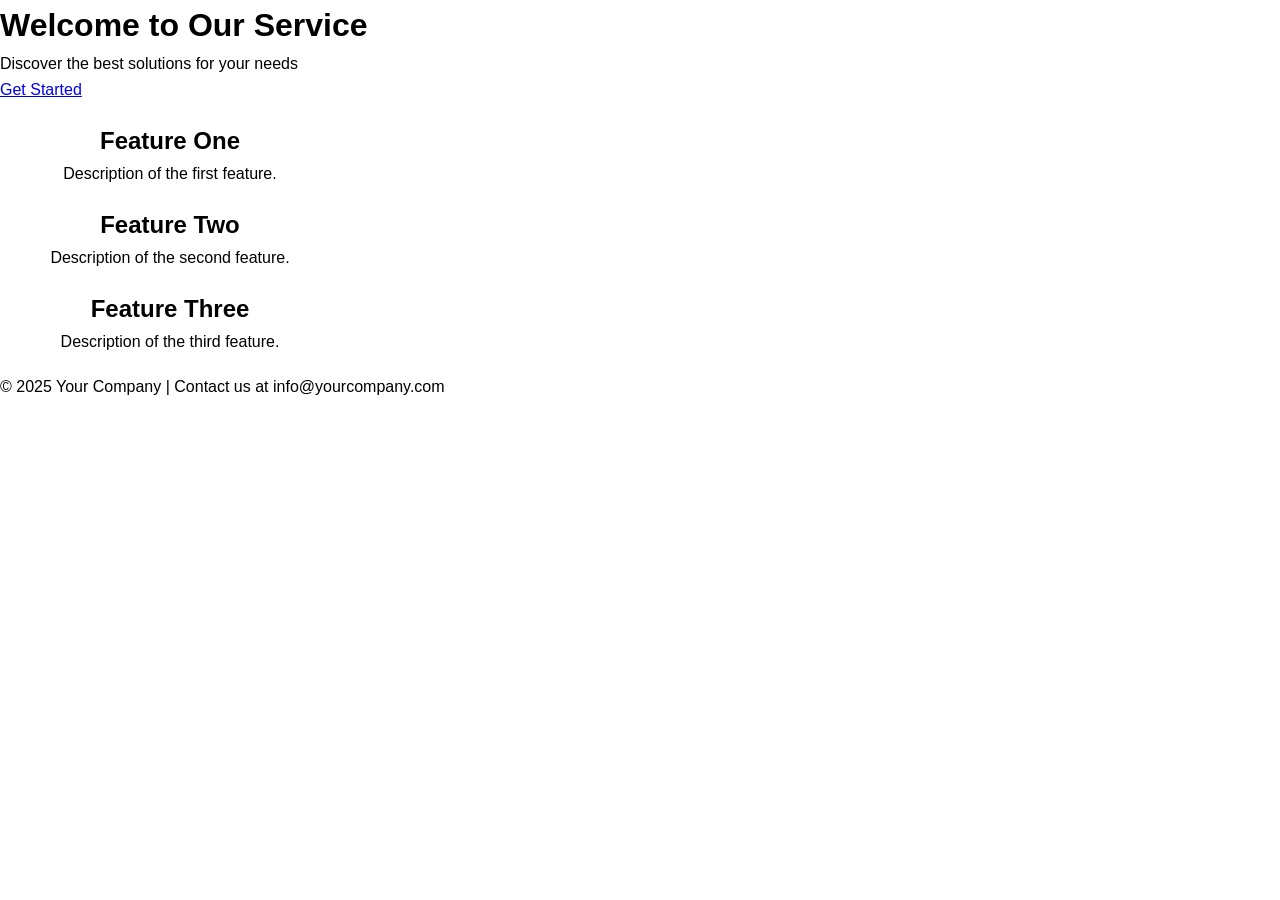
==== Responsive Landing Page Design/index.html @ 9ac8ab05 "Update and rename rlpd.html to index.html" ====
<!DOCTYPE html>
<html lang="en">
<head>
    <meta charset="UTF-8">
    <meta name="viewport" content="width=device-width, initial-scale=1.0">
    <title>Landing Page</title>
    <link rel="stylesheet" href="styles.css">
</head>
<body>
    <header>
        <h1>Welcome to Our Service</h1>
        <p>Discover the best solutions for your needs</p>
        <a href="#features" class="btn">Get Started</a>
    </header>
    
    <section id="features">
        <div class="feature">
            <h2>Feature One</h2>
            <p>Description of the first feature.</p>
        </div>
        <div class="feature">
            <h2>Feature Two</h2>
            <p>Description of the second feature.</p>
        </div>
        <div class="feature">
            <h2>Feature Three</h2>
            <p>Description of the third feature.</p>
        </div>
    </section>

    <footer>
        <p>&copy; 2025 Your Company | Contact us at info@yourcompany.com</p>
    </footer>
</body>
</html>
---- Responsive Landing Page Design/styles.css ----
/* General Reset */
* {
    margin: 0;
    padding: 0;
    box-sizing: border-box;
}

body {
    font-family: Arial, sans-serif;
    line-height: 1.6;
}

/* Hero Section */
.hero {
    background-color: #2a9d8f;
    color: white;
    text-align: center;
    padding: 60px 20px;
}

.hero h1 {
    font-size: 2.5em;
}

.hero p {
    margin: 20px 0;
    font-size: 1.2em;
}

.cta-button {
    background-color: #264653;
    color: white;
    padding: 12px 24px;
    text-decoration: none;
    border-radius: 5px;
}

/* Features Section */
.features {
    display: flex;
    justify-content: space-around;
    padding: 40px 20px;
    flex-wrap: wrap;
    background-color: #f4f4f4;
}

.feature {
    flex: 1 1 250px;
    max-width: 300px;
    margin: 20px;
    text-align: center;
}

.feature img {
    width: 64px;
    margin-bottom: 15px;
}

/* Footer */
.footer {
    background-color: #264653;
    color: white;
    text-align: center;
    padding: 20px;
}

/* Responsive Design */
@media (max-width: 768px) {
    .features {
        flex-direction: column;
        align-items: center;
    }
}
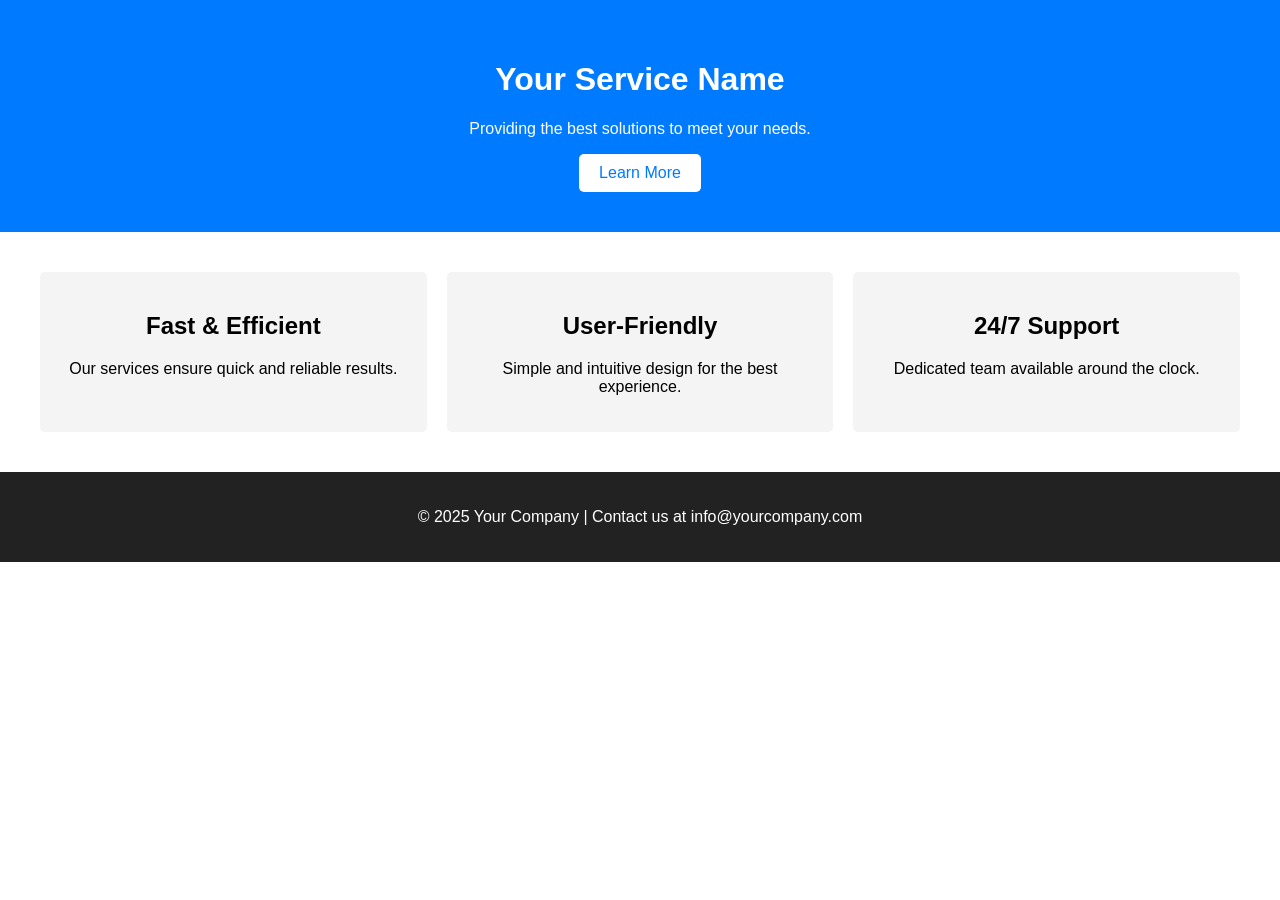
==== commit 5b1fc899: "Update index.html" ====
--- a/Responsive Landing Page Design/index.html
+++ b/Responsive Landing Page Design/index.html
@@ -3,33 +3,35 @@
 <head>
     <meta charset="UTF-8">
     <meta name="viewport" content="width=device-width, initial-scale=1.0">
-    <title>Landing Page</title>
+    <title>Responsive Landing Page</title>
     <link rel="stylesheet" href="styles.css">
 </head>
 <body>
+
     <header>
-        <h1>Welcome to Our Service</h1>
-        <p>Discover the best solutions for your needs</p>
-        <a href="#features" class="btn">Get Started</a>
+        <h1>Your Service Name</h1>
+        <p>Providing the best solutions to meet your needs.</p>
+        <a href="#features" class="btn">Learn More</a>
     </header>
-    
+
     <section id="features">
         <div class="feature">
-            <h2>Feature One</h2>
-            <p>Description of the first feature.</p>
+            <h2>Fast & Efficient</h2>
+            <p>Our services ensure quick and reliable results.</p>
         </div>
         <div class="feature">
-            <h2>Feature Two</h2>
-            <p>Description of the second feature.</p>
+            <h2>User-Friendly</h2>
+            <p>Simple and intuitive design for the best experience.</p>
         </div>
         <div class="feature">
-            <h2>Feature Three</h2>
-            <p>Description of the third feature.</p>
+            <h2>24/7 Support</h2>
+            <p>Dedicated team available around the clock.</p>
         </div>
     </section>
 
     <footer>
         <p>&copy; 2025 Your Company | Contact us at info@yourcompany.com</p>
     </footer>
+
 </body>
 </html>
--- a/Responsive Landing Page Design/styles.css
+++ b/Responsive Landing Page Design/styles.css
@@ -1,73 +1,51 @@
-/* General Reset */
-* {
+body {
+    font-family: Arial, sans-serif;
     margin: 0;
     padding: 0;
-    box-sizing: border-box;
+    text-align: center;
 }
 
-body {
-    font-family: Arial, sans-serif;
-    line-height: 1.6;
+header {
+    background: #007bff;
+    color: white;
+    padding: 40px;
 }
 
-/* Hero Section */
-.hero {
-    background-color: #2a9d8f;
-    color: white;
-    text-align: center;
-    padding: 60px 20px;
-}
-
-.hero h1 {
-    font-size: 2.5em;
-}
-
-.hero p {
-    margin: 20px 0;
-    font-size: 1.2em;
-}
-
-.cta-button {
-    background-color: #264653;
-    color: white;
-    padding: 12px 24px;
+.btn {
+    display: inline-block;
+    padding: 10px 20px;
+    background: #fff;
+    color: #007bff;
     text-decoration: none;
     border-radius: 5px;
 }
 
-/* Features Section */
-.features {
+#features {
     display: flex;
-    justify-content: space-around;
-    padding: 40px 20px;
-    flex-wrap: wrap;
-    background-color: #f4f4f4;
+    justify-content: center;
+    gap: 20px;
+    padding: 40px;
 }
 
 .feature {
-    flex: 1 1 250px;
-    max-width: 300px;
-    margin: 20px;
-    text-align: center;
+    background: #f4f4f4;
+    padding: 20px;
+    width: 30%;
+    border-radius: 5px;
 }
 
-.feature img {
-    width: 64px;
-    margin-bottom: 15px;
-}
-
-/* Footer */
-.footer {
-    background-color: #264653;
+footer {
+    background: #222;
     color: white;
-    text-align: center;
     padding: 20px;
 }
 
-/* Responsive Design */
 @media (max-width: 768px) {
-    .features {
+    #features {
         flex-direction: column;
-        align-items: center;
+    }
+    
+    .feature {
+        width: 100%;
     }
 }
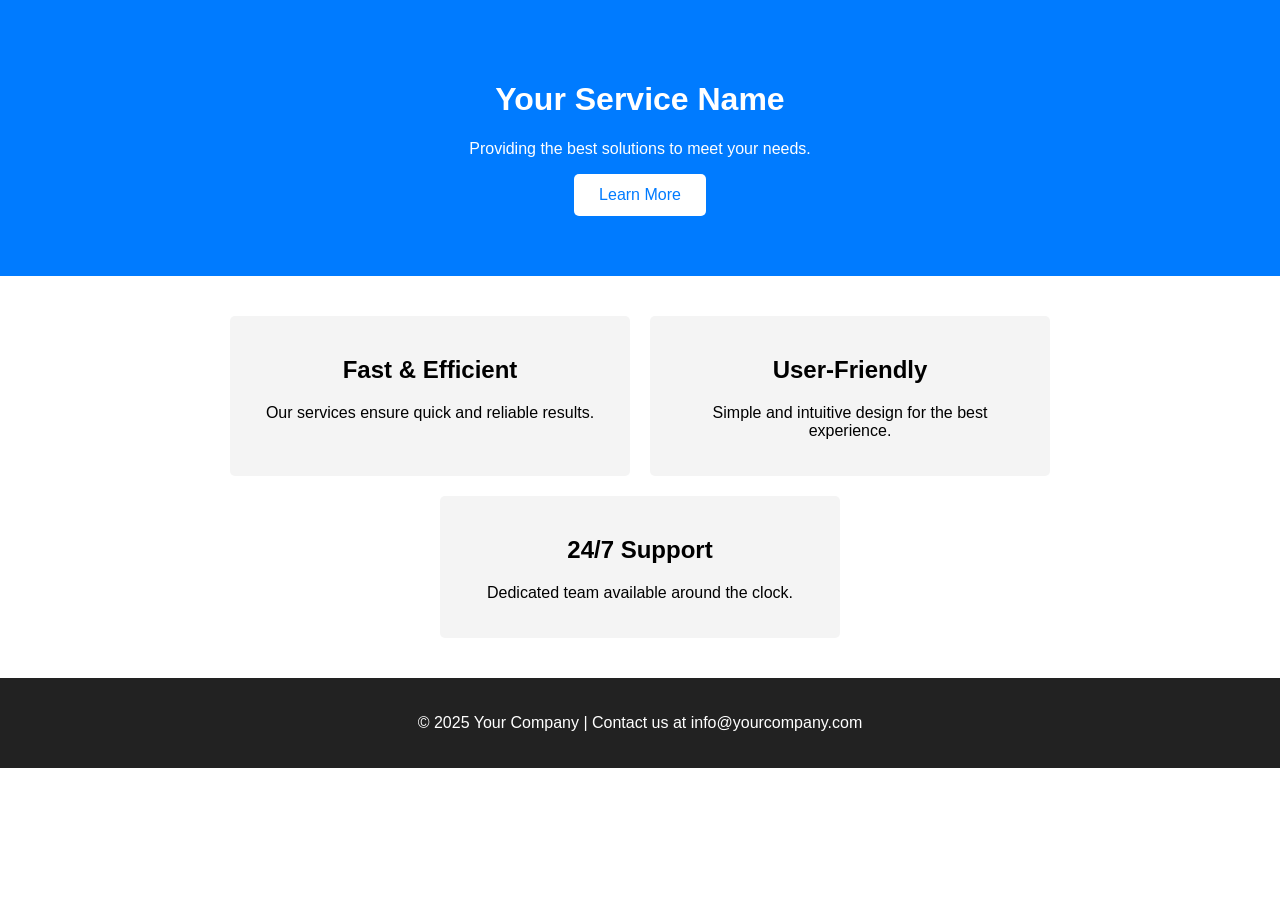
==== commit 0b8fcb12: "Update index.html" ====
--- a/Responsive Landing Page Design/index.html
+++ b/Responsive Landing Page Design/index.html
@@ -4,7 +4,60 @@
     <meta charset="UTF-8">
     <meta name="viewport" content="width=device-width, initial-scale=1.0">
     <title>Responsive Landing Page</title>
-    <link rel="stylesheet" href="styles.css">
+    <style>
+        body {
+            font-family: Arial, sans-serif;
+            margin: 0;
+            padding: 0;
+            text-align: center;
+        }
+
+        header {
+            background: #007bff;
+            color: white;
+            padding: 60px;
+        }
+
+        .btn {
+            display: inline-block;
+            padding: 12px 25px;
+            background: #fff;
+            color: #007bff;
+            text-decoration: none;
+            border-radius: 5px;
+        }
+
+        #features {
+            display: flex;
+            justify-content: center;
+            gap: 20px;
+            padding: 40px;
+            flex-wrap: wrap;
+        }
+
+        .feature {
+            background: #f4f4f4;
+            padding: 20px;
+            width: 30%;
+            border-radius: 5px;
+        }
+
+        footer {
+            background: #222;
+            color: white;
+            padding: 20px;
+        }
+
+        @media (max-width: 768px) {
+            #features {
+                flex-direction: column;
+            }
+
+            .feature {
+                width: 100%;
+            }
+        }
+    </style>
 </head>
 <body>
 
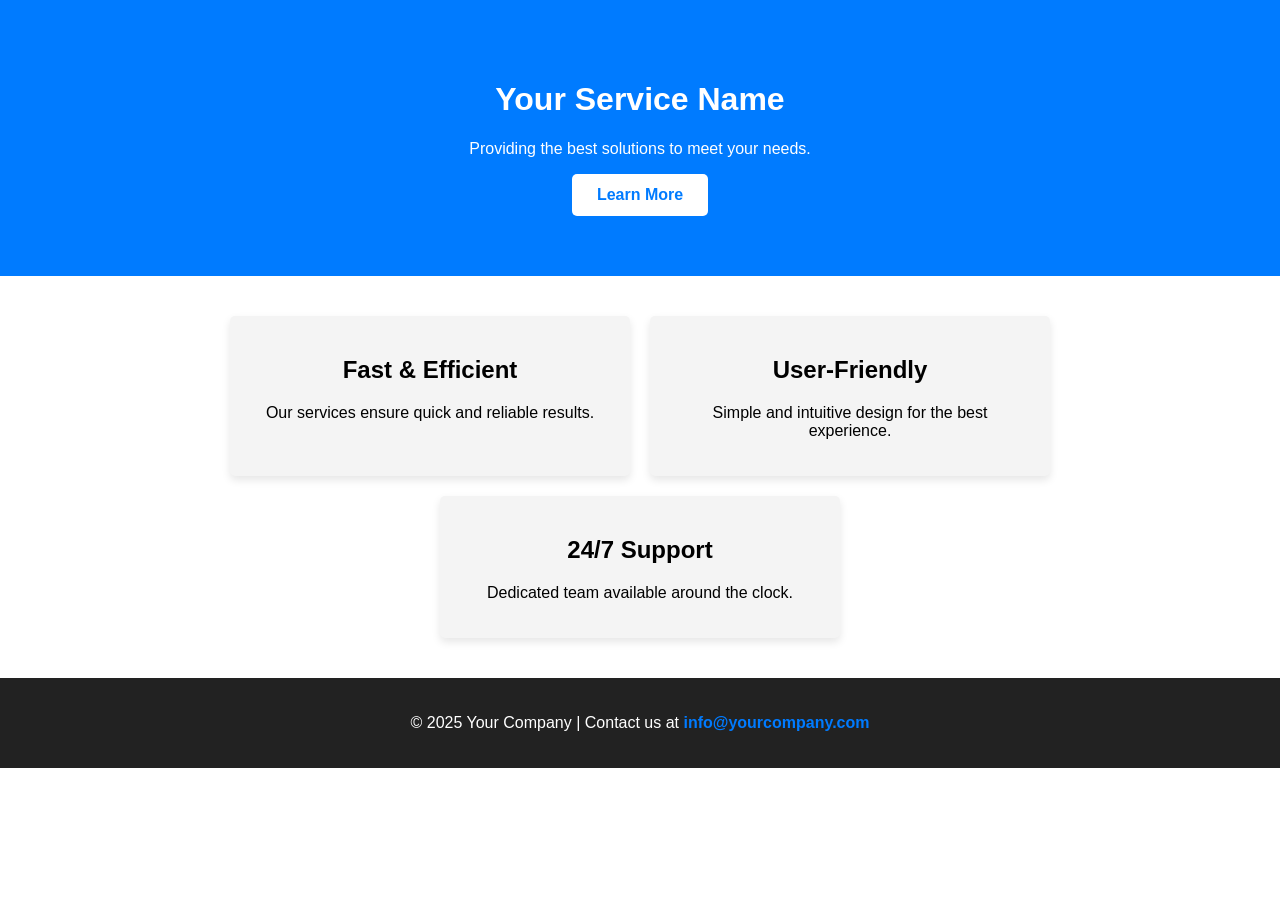
==== commit b1cb7269: "Update index.html" ====
--- a/Responsive Landing Page Design/index.html
+++ b/Responsive Landing Page Design/index.html
@@ -5,6 +5,7 @@
     <meta name="viewport" content="width=device-width, initial-scale=1.0">
     <title>Responsive Landing Page</title>
     <style>
+        /* General Styles */
         body {
             font-family: Arial, sans-serif;
             margin: 0;
@@ -12,6 +13,7 @@
             text-align: center;
         }
 
+        /* Hero Section */
         header {
             background: #007bff;
             color: white;
@@ -25,8 +27,10 @@
             color: #007bff;
             text-decoration: none;
             border-radius: 5px;
+            font-weight: bold;
         }
 
+        /* Features Section */
         #features {
             display: flex;
             justify-content: center;
@@ -40,21 +44,31 @@
             padding: 20px;
             width: 30%;
             border-radius: 5px;
+            box-shadow: 0 4px 8px rgba(0,0,0,0.1);
         }
 
+        /* Footer */
         footer {
             background: #222;
             color: white;
             padding: 20px;
         }
 
+        footer a {
+            color: #007bff;
+            text-decoration: none;
+            font-weight: bold;
+        }
+
+        /* Responsive Design */
         @media (max-width: 768px) {
             #features {
                 flex-direction: column;
+                align-items: center;
             }
 
             .feature {
-                width: 100%;
+                width: 90%;
             }
         }
     </style>
@@ -83,7 +97,7 @@
     </section>
 
     <footer>
-        <p>&copy; 2025 Your Company | Contact us at info@yourcompany.com</p>
+        <p>&copy; 2025 Your Company | Contact us at <a href="mailto:info@yourcompany.com">info@yourcompany.com</a></p>
     </footer>
 
 </body>
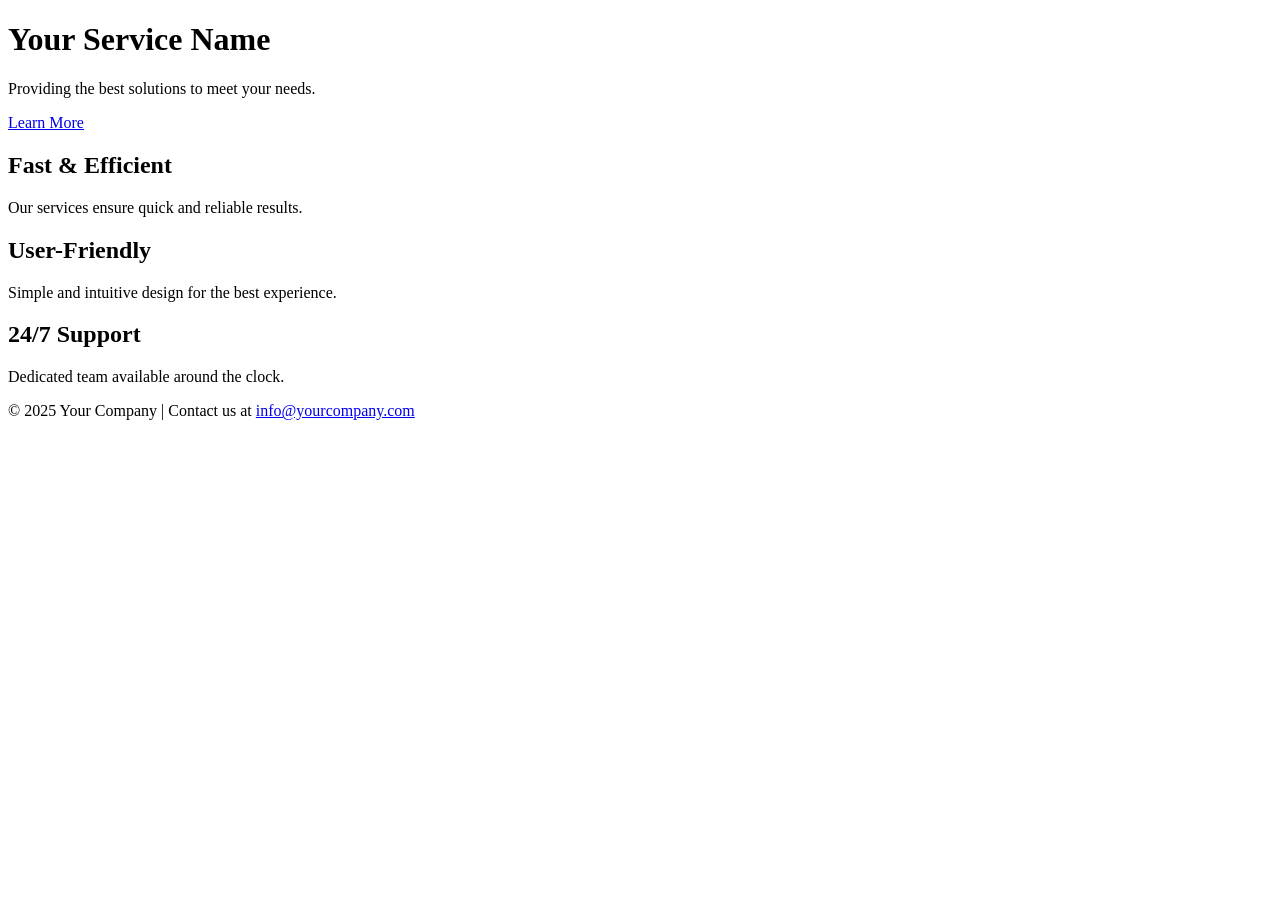
==== commit 03e70126: "Update index.html" ====
--- a/Responsive Landing Page Design/index.html
+++ b/Responsive Landing Page Design/index.html
@@ -4,74 +4,7 @@
     <meta charset="UTF-8">
     <meta name="viewport" content="width=device-width, initial-scale=1.0">
     <title>Responsive Landing Page</title>
-    <style>
-        /* General Styles */
-        body {
-            font-family: Arial, sans-serif;
-            margin: 0;
-            padding: 0;
-            text-align: center;
-        }
-
-        /* Hero Section */
-        header {
-            background: #007bff;
-            color: white;
-            padding: 60px;
-        }
-
-        .btn {
-            display: inline-block;
-            padding: 12px 25px;
-            background: #fff;
-            color: #007bff;
-            text-decoration: none;
-            border-radius: 5px;
-            font-weight: bold;
-        }
-
-        /* Features Section */
-        #features {
-            display: flex;
-            justify-content: center;
-            gap: 20px;
-            padding: 40px;
-            flex-wrap: wrap;
-        }
-
-        .feature {
-            background: #f4f4f4;
-            padding: 20px;
-            width: 30%;
-            border-radius: 5px;
-            box-shadow: 0 4px 8px rgba(0,0,0,0.1);
-        }
-
-        /* Footer */
-        footer {
-            background: #222;
-            color: white;
-            padding: 20px;
-        }
-
-        footer a {
-            color: #007bff;
-            text-decoration: none;
-            font-weight: bold;
-        }
-
-        /* Responsive Design */
-        @media (max-width: 768px) {
-            #features {
-                flex-direction: column;
-                align-items: center;
-            }
-
-            .feature {
-                width: 90%;
-            }
-        }
-    </style>
+    <link rel="stylesheet" href="styles.css">
 </head>
 <body>
 
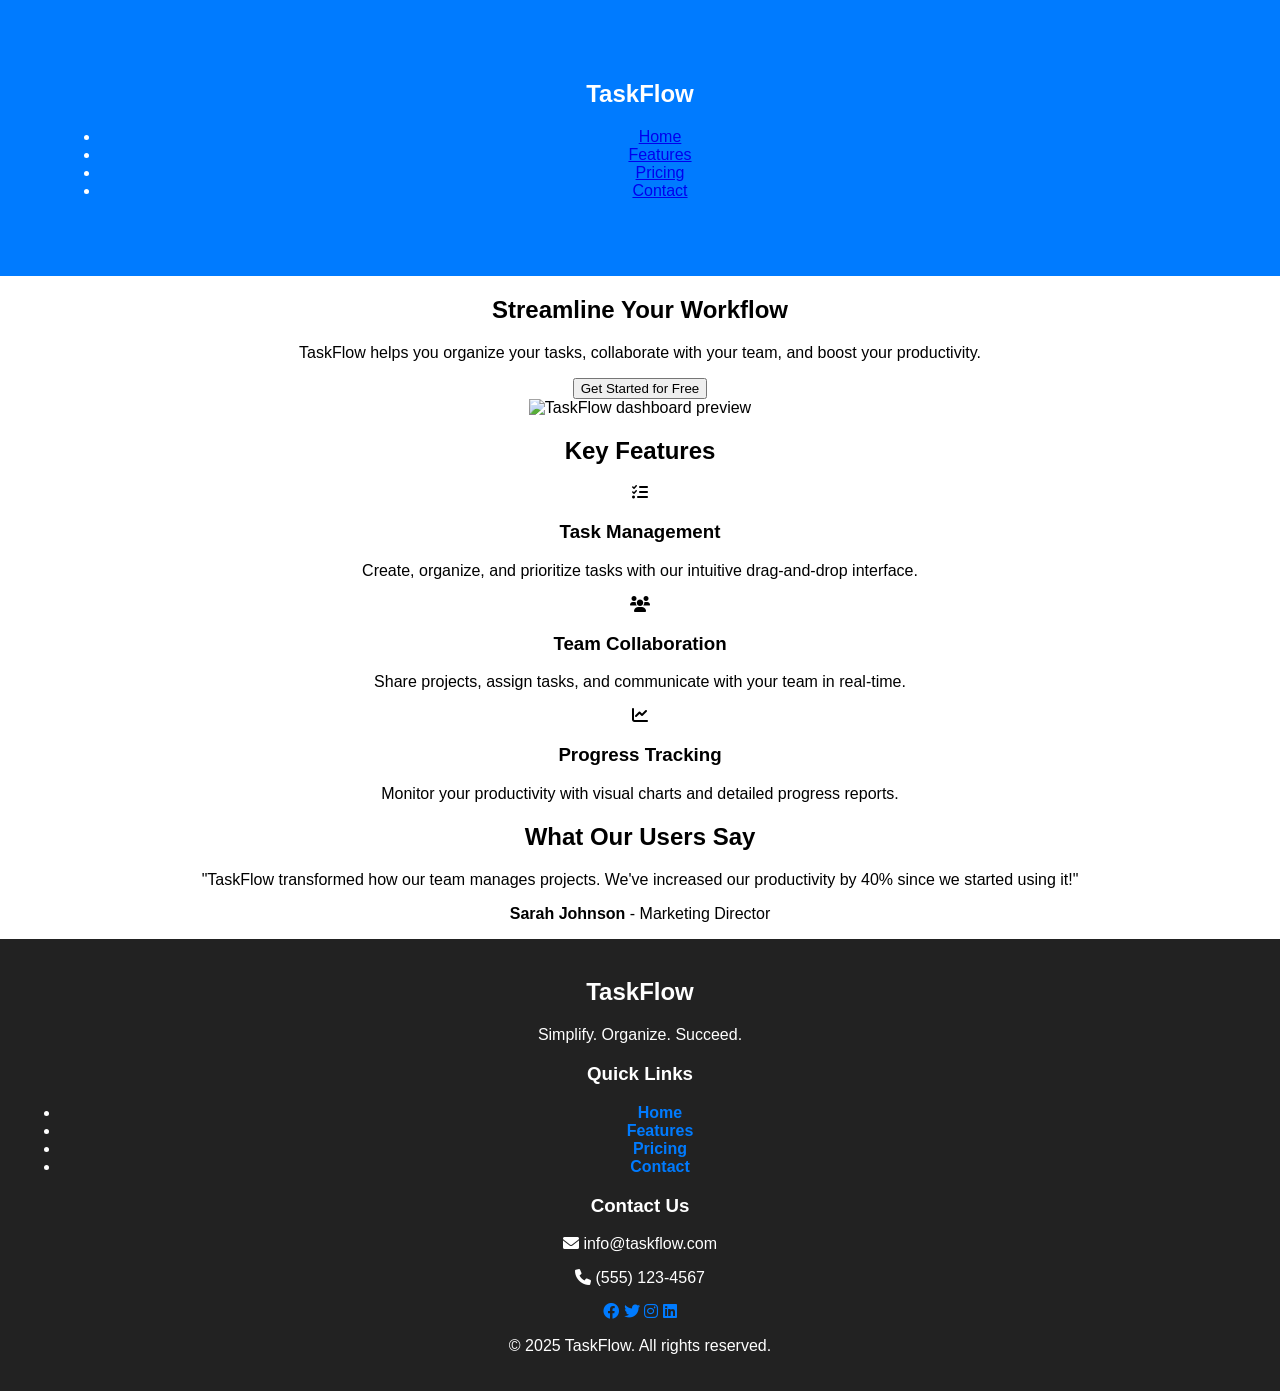
==== commit 5e201bd5: "Update index.html" ====
--- a/Responsive Landing Page Design/index.html
+++ b/Responsive Landing Page Design/index.html
@@ -3,35 +3,123 @@
 <head>
     <meta charset="UTF-8">
     <meta name="viewport" content="width=device-width, initial-scale=1.0">
-    <title>Responsive Landing Page</title>
+    <title>TaskFlow - Streamline Your Productivity</title>
     <link rel="stylesheet" href="styles.css">
+    <!-- Font Awesome for icons -->
+    <link rel="stylesheet" href="https://cdnjs.cloudflare.com/ajax/libs/font-awesome/6.0.0/css/all.min.css">
 </head>
 <body>
-
     <header>
-        <h1>Your Service Name</h1>
-        <p>Providing the best solutions to meet your needs.</p>
-        <a href="#features" class="btn">Learn More</a>
+        <nav class="container">
+            <div class="logo">
+                <h2>TaskFlow</h2>
+            </div>
+            <ul class="nav-links">
+                <li><a href="#">Home</a></li>
+                <li><a href="#">Features</a></li>
+                <li><a href="#">Pricing</a></li>
+                <li><a href="#">Contact</a></li>
+            </ul>
+        </nav>
     </header>
 
-    <section id="features">
-        <div class="feature">
-            <h2>Fast & Efficient</h2>
-            <p>Our services ensure quick and reliable results.</p>
+    <main>
+        <!-- Hero Section -->
+        <section class="hero">
+            <div class="container">
+                <div class="hero-content">
+                    <h1>Streamline Your Workflow</h1>
+                    <p>TaskFlow helps you organize your tasks, collaborate with your team, and boost your productivity.</p>
+                    <button class="cta-button">Get Started for Free</button>
+                </div>
+                <div class="hero-image">
+                    <img src="https://via.placeholder.com/500x400" alt="TaskFlow dashboard preview">
+                </div>
+            </div>
+        </section>
+
+        <!-- Features Section -->
+        <section class="features">
+            <div class="container">
+                <h2 class="section-title">Key Features</h2>
+                <div class="features-grid">
+                    <!-- Feature 1 -->
+                    <div class="feature-card">
+                        <div class="feature-icon">
+                            <i class="fas fa-tasks"></i>
+                        </div>
+                        <h3>Task Management</h3>
+                        <p>Create, organize, and prioritize tasks with our intuitive drag-and-drop interface.</p>
+                    </div>
+
+                    <!-- Feature 2 -->
+                    <div class="feature-card">
+                        <div class="feature-icon">
+                            <i class="fas fa-users"></i>
+                        </div>
+                        <h3>Team Collaboration</h3>
+                        <p>Share projects, assign tasks, and communicate with your team in real-time.</p>
+                    </div>
+
+                    <!-- Feature 3 -->
+                    <div class="feature-card">
+                        <div class="feature-icon">
+                            <i class="fas fa-chart-line"></i>
+                        </div>
+                        <h3>Progress Tracking</h3>
+                        <p>Monitor your productivity with visual charts and detailed progress reports.</p>
+                    </div>
+                </div>
+            </div>
+        </section>
+
+        <!-- Testimonial Section -->
+        <section class="testimonials">
+            <div class="container">
+                <h2 class="section-title">What Our Users Say</h2>
+                <div class="testimonial-card">
+                    <p>"TaskFlow transformed how our team manages projects. We've increased our productivity by 40% since we started using it!"</p>
+                    <div class="testimonial-author">
+                        <p><strong>Sarah Johnson</strong> - Marketing Director</p>
+                    </div>
+                </div>
+            </div>
+        </section>
+    </main>
+
+    <!-- Footer Section -->
+    <footer>
+        <div class="container">
+            <div class="footer-content">
+                <div class="footer-logo">
+                    <h2>TaskFlow</h2>
+                    <p>Simplify. Organize. Succeed.</p>
+                </div>
+                <div class="footer-links">
+                    <h3>Quick Links</h3>
+                    <ul>
+                        <li><a href="#">Home</a></li>
+                        <li><a href="#">Features</a></li>
+                        <li><a href="#">Pricing</a></li>
+                        <li><a href="#">Contact</a></li>
+                    </ul>
+                </div>
+                <div class="footer-contact">
+                    <h3>Contact Us</h3>
+                    <p><i class="fas fa-envelope"></i> info@taskflow.com</p>
+                    <p><i class="fas fa-phone"></i> (555) 123-4567</p>
+                    <div class="social-icons">
+                        <a href="#"><i class="fab fa-facebook"></i></a>
+                        <a href="#"><i class="fab fa-twitter"></i></a>
+                        <a href="#"><i class="fab fa-instagram"></i></a>
+                        <a href="#"><i class="fab fa-linkedin"></i></a>
+                    </div>
+                </div>
+            </div>
+            <div class="copyright">
+                <p>&copy; 2025 TaskFlow. All rights reserved.</p>
+            </div>
         </div>
-        <div class="feature">
-            <h2>User-Friendly</h2>
-            <p>Simple and intuitive design for the best experience.</p>
-        </div>
-        <div class="feature">
-            <h2>24/7 Support</h2>
-            <p>Dedicated team available around the clock.</p>
-        </div>
-    </section>
-
-    <footer>
-        <p>&copy; 2025 Your Company | Contact us at <a href="mailto:info@yourcompany.com">info@yourcompany.com</a></p>
     </footer>
-
 </body>
 </html>
--- a/Responsive Landing Page Design/styles.css
+++ b/Responsive Landing Page Design/styles.css
@@ -0,0 +1,66 @@
+/* General Styles */
+body {
+    font-family: Arial, sans-serif;
+    margin: 0;
+    padding: 0;
+    text-align: center;
+}
+
+/* Hero Section */
+header {
+    background: #007bff;
+    color: white;
+    padding: 60px;
+}
+
+.btn {
+    display: inline-block;
+    padding: 12px 25px;
+    background: #fff;
+    color: #007bff;
+    text-decoration: none;
+    border-radius: 5px;
+    font-weight: bold;
+}
+
+/* Features Section */
+#features {
+    display: flex;
+    justify-content: center;
+    gap: 20px;
+    padding: 40px;
+    flex-wrap: wrap;
+}
+
+.feature {
+    background: #f4f4f4;
+    padding: 20px;
+    width: 30%;
+    border-radius: 5px;
+    box-shadow: 0 4px 8px rgba(0,0,0,0.1);
+}
+
+/* Footer */
+footer {
+    background: #222;
+    color: white;
+    padding: 20px;
+}
+
+footer a {
+    color: #007bff;
+    text-decoration: none;
+    font-weight: bold;
+}
+
+/* Responsive Design */
+@media (max-width: 768px) {
+    #features {
+        flex-direction: column;
+        align-items: center;
+    }
+
+    .feature {
+        width: 90%;
+    }
+}
